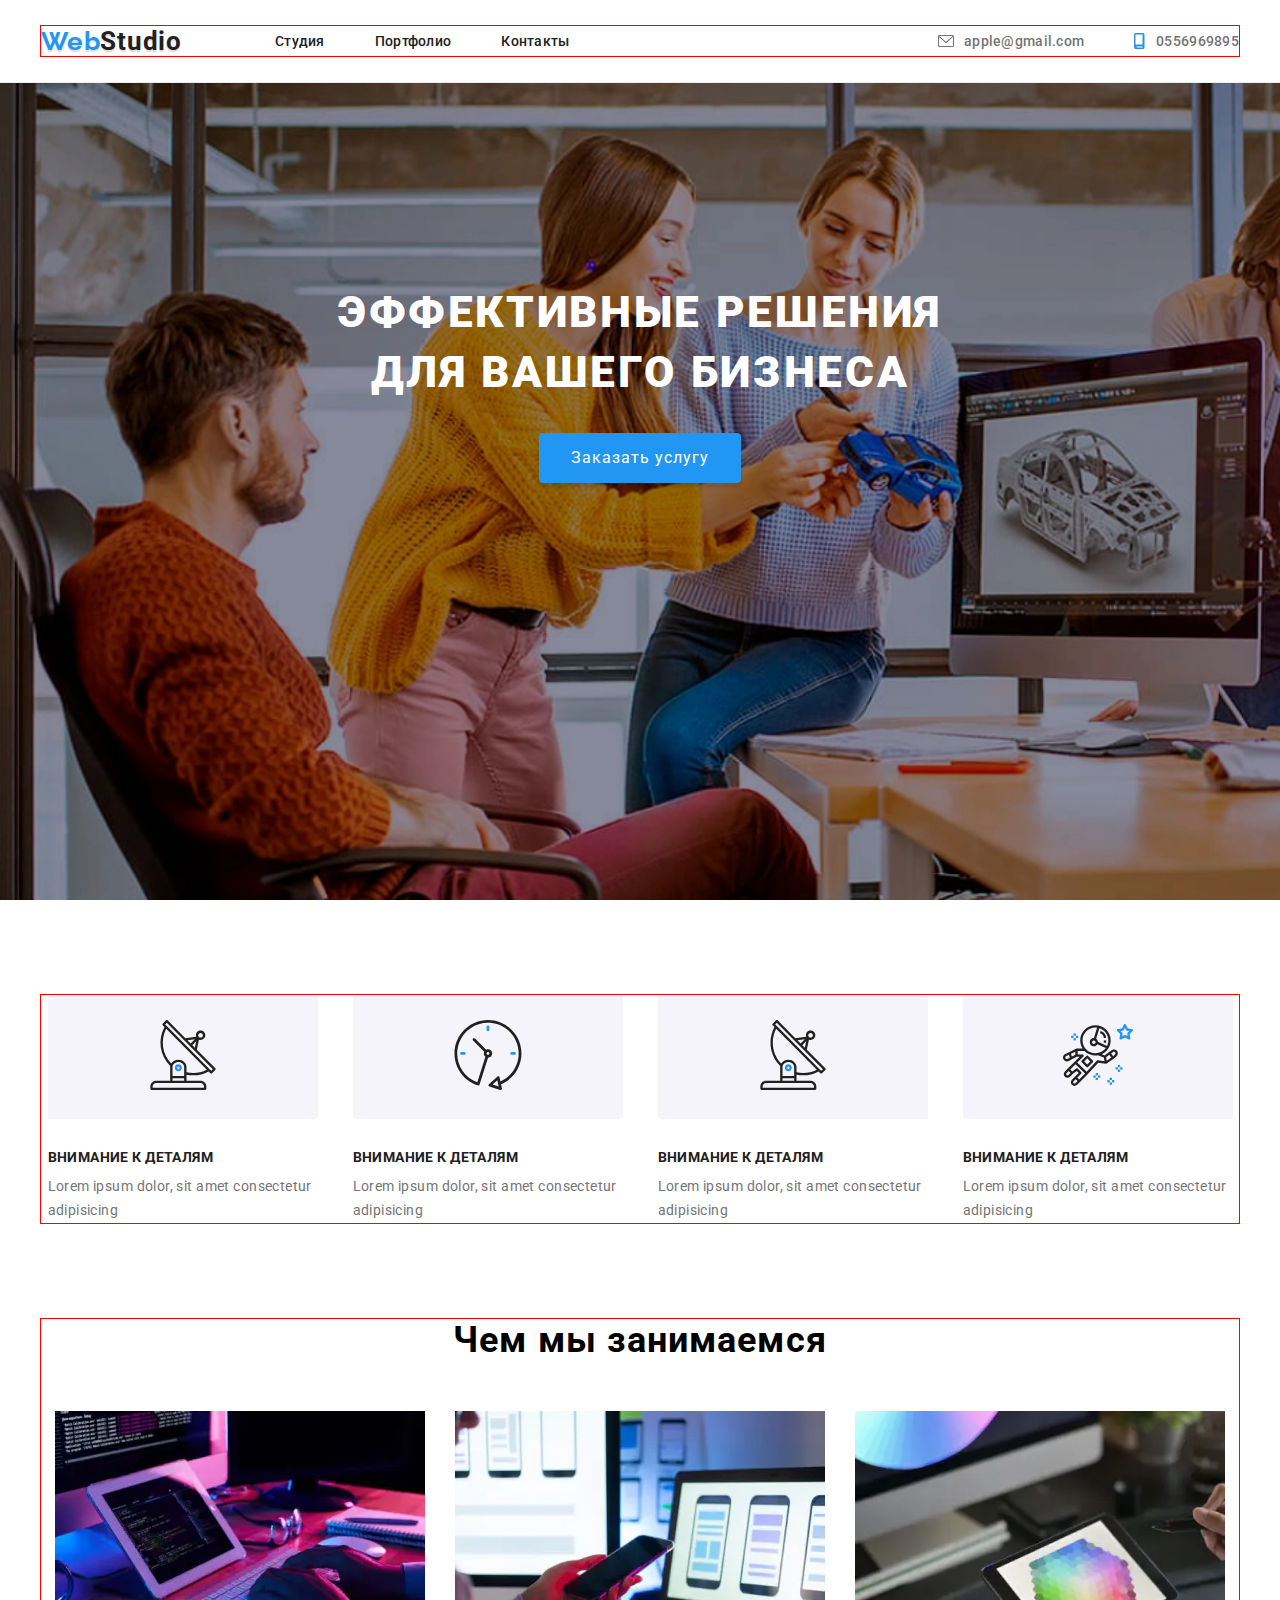
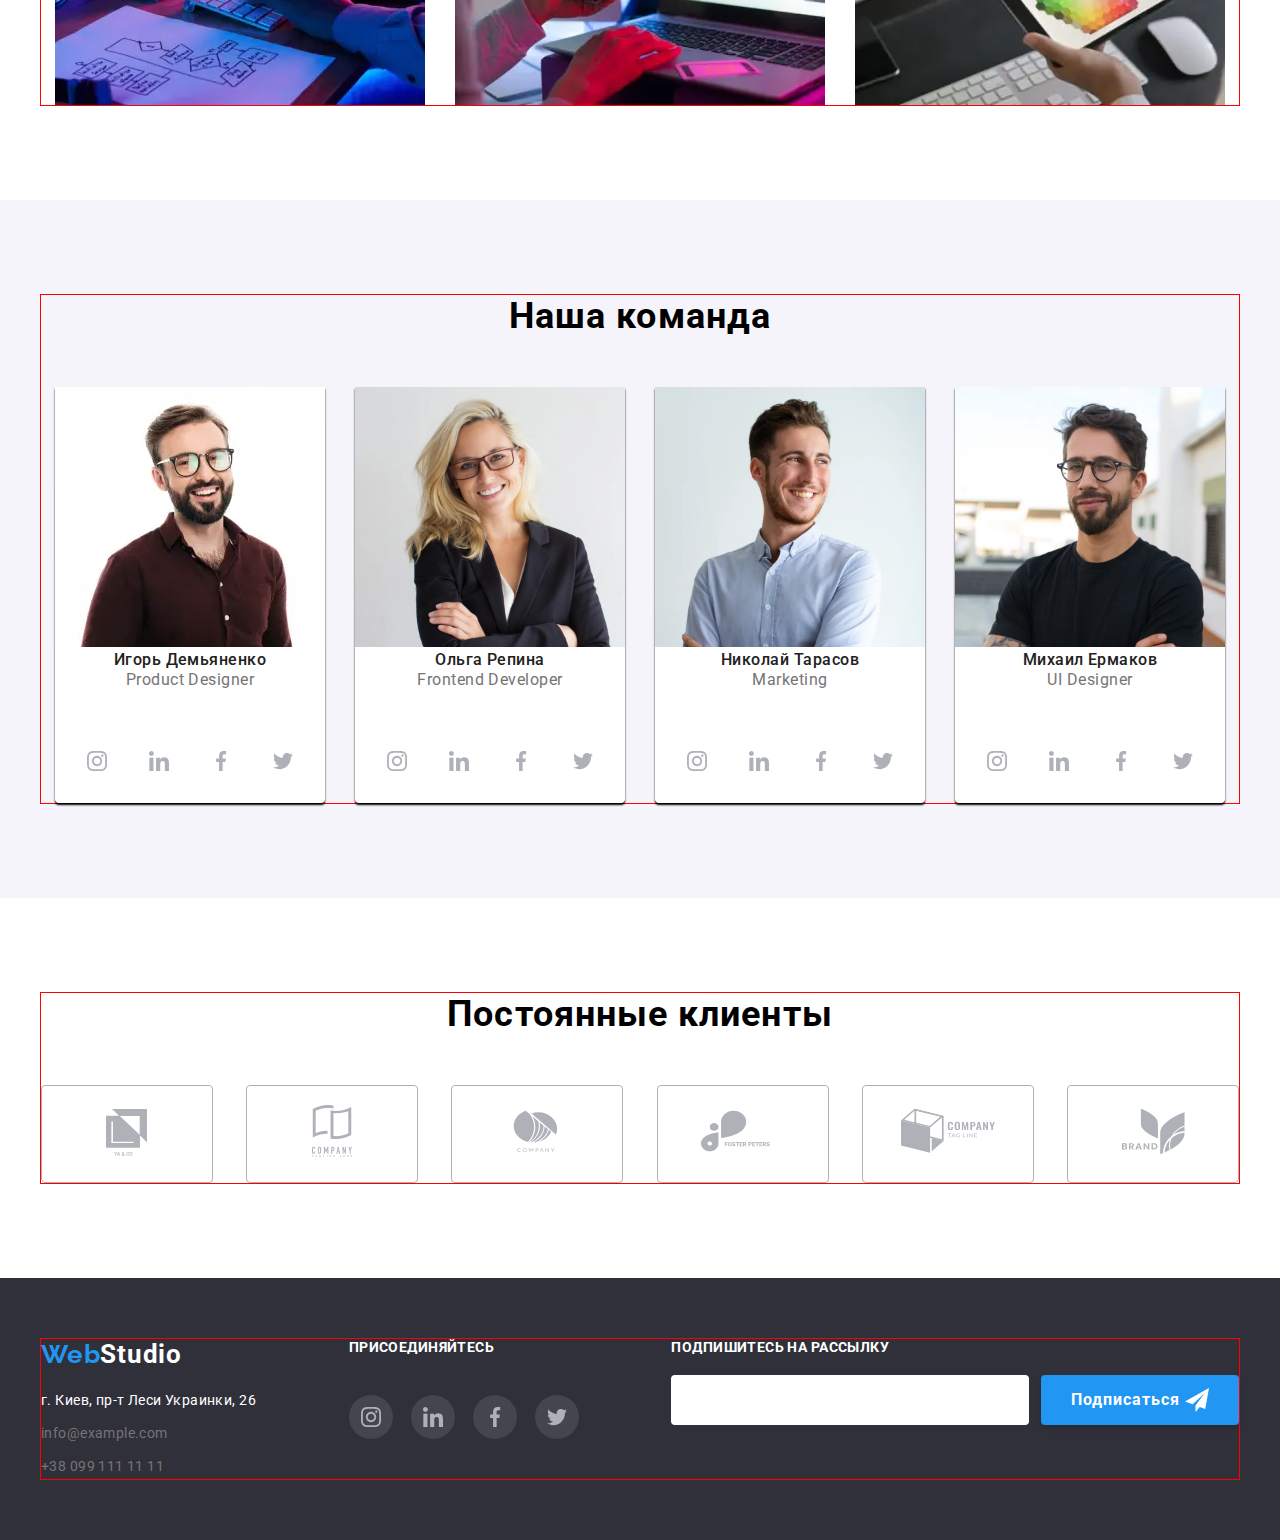
==== index.html @ 7b8ff834 "first commit" ====
<!DOCTYPE html>
<html lang="en">
  <head>
    <meta charset="UTF-8" />
    <meta name="viewport" content="width=device-width, initial-scale=1.0" />
    <title>WebStudio</title>
    <link
      rel="apple-touch-icon"
      sizes="180x180"
      href="favicon/apple-touch-icon.png"
    />
    <link
      rel="icon"
      type="image/png"
      sizes="32x32"
      href="favicon/favicon-32x32.png"
    />
    <link
      rel="icon"
      type="image/png"
      sizes="16x16"
      href="favicon/favicon-16x16.png"
    />
    <link rel="manifest" href="favicon/site.webmanifest" />
    <link rel="preconnect" href="https://fonts.googleapis.com" />
    <link rel="preconnect" href="https://fonts.gstatic.com" crossorigin />
    <link
      href="https://fonts.googleapis.com/css2?family=Raleway:ital,wght@0,100..900;1,100..900&family=Roboto:ital,wght@0,100;0,300;0,400;0,500;0,700;0,900;1,100;1,300;1,400;1,500;1,700;1,900&display=swap"
      rel="stylesheet"
    />
    <link rel="stylesheet" href="css/reset.css" />
    <link rel="stylesheet" href="css/styles.css" />
  </head>
  <body>
    <header id="logo" class="header">
      <div class="container header__wrapper">
        <div class="header__left">
          <a class="header__logo logo" href="#"
            ><span class="header__logo-blue">Web</span>Studio</a
          >
          <nav class="hidd header__menu">
            <a href="#">Студия</a>
            <a href="pages/portfolio.html">Портфолио</a>
            <a href="#">Контакты</a>
          </nav>
        </div>
        <div class="hidd header__right">
          <a href="mailto:apple@gmail.com"
            ><svg>
              <use xlink:href="img/message.svg#message"></use>
            </svg>
            apple@gmail.com</a
          >

          <a href="tel:+996556969896"
            ><svg id="call">
              <use xlink:href="img/call.svg#call"></use>
            </svg>
            0556969895</a
          >
        </div>
        <button class="header__btn">
          <svg class="header__icon">
            <use xlink:href="img/menu.svg#menu"></use>
          </svg>
        </button>
      </div>
    </header>

    <main>
      <section class="hero">
        <h1 class="hero__title">Эффективные решения для вашего бизнеса</h1>
        <button onclick="modalToggle()" class="hero__btn">
          Заказать услугу
        </button>
      </section>

      <section class="advantage">
        <div class="container">
          <ul class="advantage__list">
            <li class="advantage__item">
              <div class="advantage__wrapper">
                <img src="img/antenna.svg" alt="icon" />
              </div>

              <h2>Внимание к деталям</h2>
              <p>Lorem ipsum dolor, sit amet consectetur adipisicing</p>
            </li>
            <li class="advantage__item">
              <div class="advantage__wrapper">
                <img src="img/clock.svg" alt="icon-clock" />
              </div>
              <h2>Внимание к деталям</h2>
              <p>Lorem ipsum dolor, sit amet consectetur adipisicing</p>
            </li>
            <li class="advantage__item">
              <div class="advantage__wrapper">
                <img src="img/antenna.svg" alt="icon-antenna" />
              </div>
              <h2>Внимание к деталям</h2>
              <p>Lorem ipsum dolor, sit amet consectetur adipisicing</p>
            </li>
            <li class="advantage__item">
              <div class="advantage__wrapper">
                <img src="img/astronaut.svg" alt="icon-astronaut" />
              </div>
              <h2>Внимание к деталям</h2>
              <p>Lorem ipsum dolor, sit amet consectetur adipisicing</p>
            </li>
          </ul>
        </div>
      </section>

      <section class="work">
        <div class="container">
          <h2 class="work__title title">Чем мы занимаемся</h2>

          <div class="work__wrapper">
            <img src="img/work_1.webp" alt="work" />
            <img src="img/work_2.webp" alt="work" />
            <img src="img/work_3.webp" alt="work" />
          </div>
        </div>
      </section>

      <section class="team">
        <div class="container">
          <h2 class="title">Наша команда</h2>

          <ul class="team__list">
            <li class="team__item">
              <img
                loading="lazy"
                width="270"
                src="img/team_1.webp"
                alt="team"
              />
              <h3 class="team__subtitle">Игорь Демьяненко</h3>
              <p class="team__text">Product Designer</p>

              <div class="team__links">
                <a class="team__link" href="#">
                  <svg class="team__icon">
                    <use xlink:href="img/instagram.svg#instagram"></use>
                  </svg>
                </a>
                <a class="team__link" href="#">
                  <svg class="team__icon">
                    <use xlink:href="img/linkedin.svg#linkedin"></use>
                  </svg>
                </a>
                <a class="team__link" href="#">
                  <svg class="team__icon">
                    <use xlink:href="img/facebook.svg#facebook"></use>
                  </svg>
                </a>
                <a class="team__link" href="#">
                  <svg class="team__icon">
                    <use xlink:href="img/twitter.svg#twitter"></use>
                  </svg>
                </a>
              </div>
            </li>
            <li class="team__item">
              <img
                loading="lazy"
                width="270"
                src="img/team_2.webp"
                alt="team"
              />
              <h3 class="team__subtitle">Ольга Репина</h3>
              <p class="team__text">Frontend Developer</p>
              <div class="team__links">
                <a class="team__link" href="#">
                  <svg class="team__icon">
                    <use xlink:href="img/instagram.svg#instagram"></use>
                  </svg>
                </a>
                <a class="team__link" href="#">
                  <svg class="team__icon">
                    <use xlink:href="img/linkedin.svg#linkedin"></use>
                  </svg>
                </a>
                <a class="team__link" href="#">
                  <svg class="team__icon">
                    <use xlink:href="img/facebook.svg#facebook"></use>
                  </svg>
                </a>
                <a class="team__link" href="#">
                  <svg class="team__icon">
                    <use xlink:href="img/twitter.svg#twitter"></use>
                  </svg>
                </a>
              </div>
            </li>
            <li class="team__item">
              <img
                loading="lazy"
                width="270"
                src="img/team_3.webp"
                alt="team"
              />
              <h3 class="team__subtitle">Николай Тарасов</h3>
              <p class="team__text">Marketing</p>
              <div class="team__links">
                <a class="team__link" href="#">
                  <svg class="team__icon">
                    <use xlink:href="img/instagram.svg#instagram"></use>
                  </svg>
                </a>
                <a class="team__link" href="#">
                  <svg class="team__icon">
                    <use xlink:href="img/linkedin.svg#linkedin"></use>
                  </svg>
                </a>
                <a class="team__link" href="#">
                  <svg class="team__icon">
                    <use xlink:href="img/facebook.svg#facebook"></use>
                  </svg>
                </a>
                <a class="team__link" href="#">
                  <svg class="team__icon">
                    <use xlink:href="img/twitter.svg#twitter"></use>
                  </svg>
                </a>
              </div>
            </li>
            <li class="team__item">
              <img
                loading="lazy"
                width="270"
                src="img/team_4.webp"
                alt="team"
              />
              <h3 class="team__subtitle">Михаил Ермаков</h3>
              <p class="team__text">UI Designer</p>
              <div class="team__links">
                <a class="team__link" href="#">
                  <svg class="team__icon">
                    <use xlink:href="img/instagram.svg#instagram"></use>
                  </svg>
                </a>
                <a class="team__link" href="#">
                  <svg class="team__icon">
                    <use xlink:href="img/linkedin.svg#linkedin"></use>
                  </svg>
                </a>
                <a class="team__link" href="#">
                  <svg class="team__icon">
                    <use xlink:href="img/facebook.svg#facebook"></use>
                  </svg>
                </a>
                <a class="team__link" href="#">
                  <svg class="team__icon">
                    <use xlink:href="img/twitter.svg#twitter"></use>
                  </svg>
                </a>
              </div>
            </li>
          </ul>
        </div>
      </section>

      <section class="clients">
        <div class="container">
          <h2 class="title">Постоянные клиенты</h2>
          <div class="clients__wrapper">
            <a href="#" class="clients__link">
              <svg class="clients__icon">
                <use xlink:href="img/clients_1.svg#clients1"></use>
              </svg>
            </a>
            <a href="#" class="clients__link">
              <svg class="clients__icon">
                <use xlink:href="img/clients_2.svg#clients2"></use>
              </svg>
            </a>
            <a href="#" class="clients__link">
              <svg class="clients__icon">
                <use xlink:href="img/clients_3.svg#clients3"></use>
              </svg>
            </a>
            <a href="#" class="clients__link">
              <svg class="clients__icon">
                <use xlink:href="img/clients_4.svg#clients4"></use>
              </svg>
            </a>
            <a href="#" class="clients__link">
              <svg class="clients__icon">
                <use xlink:href="img/clients_5.svg#clients5"></use>
              </svg>
            </a>
            <a href="#" class="clients__link">
              <svg class="clients__icon">
                <use xlink:href="img/clients_6.svg#clients6"></use>
              </svg>
            </a>
          </div>
        </div>
      </section>
    </main>
    <footer class="foot">
      <div class="container foot__wrapper">
        <div class="foot__inner">
          <a class="foot__logo logo" href="#logo">Web<span>Studio</span></a>

          <div class="foot__info">
            <address>г. Киев, пр-т Леси Украинки, 26</address>

            <a href="mailto:info@example.com">info@example.com</a>
            <a href="tel:+380991111111">+38 099 111 11 11</a>
          </div>
        </div>

        <div class="foot__inner">
          <p class="foot__text">присоединяйтесь</p>

          <div class="team__links">
            <a class="team__link foot__link" href="#">
              <svg class="team__icon">
                <use xlink:href="img/instagram.svg#instagram"></use>
              </svg>
            </a>
            <a class="team__link foot__link" href="#">
              <svg class="team__icon">
                <use xlink:href="img/linkedin.svg#linkedin"></use>
              </svg>
            </a>
            <a class="team__link foot__link" href="#">
              <svg class="team__icon">
                <use xlink:href="img/facebook.svg#facebook"></use>
              </svg>
            </a>
            <a class="team__link foot__link" href="#">
              <svg class="team__icon">
                <use xlink:href="img/twitter.svg#twitter"></use>
              </svg>
            </a>
          </div>
        </div>

        <div class="foot__inner">
          <p class="foot__text">Подпишитесь на рассылку</p>

          <form class="foot__form">
            <input placeholder="E-mail" type="email" required minlength="2" />
            <button>
              Подписаться <img src="img/send.svg" alt="send-cion" />
            </button>
          </form>
        </div>
      </div>
    </footer>
    <div class="hidden" id="overlay">
      <div id="modal" class="modal">
        <button onclick="modalToggle()" class="modal__btn">X</button>
        <h2 class="modal__title">Оставьте свои данные, мы вам перезвоним</h2>

        <form class="modal__form">
          <label class="modal__label">
            Имя

            <svg class="modal__icon">
              <use xlink:href="img/email.svg#email"></use>
            </svg>
            <input class="modal__input" type="text" required />
          </label>
          <label class="modal__label">
            Телефон
            <svg class="modal__icon">
              <use xlink:href="img/phone.svg#phone"></use>
            </svg>
            <input class="modal__input" type="number" required />
          </label>
          <label class="modal__label">
            Почта
            <svg class="modal__icon">
              <use xlink:href="img/person.svg#person"></use>
            </svg>
            <input class="modal__input" type="email" required />
          </label>
          <label class="modal__label">
            Комментарий
            <textarea placeholder="Введите текст"></textarea>
          </label>
          <label class="modal__box">
            <input type="checkbox" />
            Соглашаюсь с рассылкой и принимаю
            <a class="modal__condition" href="#">Условия договора</a>
          </label>
          <button class="modal__send-btn">Отправить</button>
        </form>
      </div>
    </div>

    <script src="js/script.js"></script>
  </body>
</html>
---- css/styles.css ----
.header__logo {
  transition: all 0.6s;
  font-weight: 700;
  font-size: 26px;
  letter-spacing: 0.03em;
  text-shadow: 0 2px 0 rgba(0, 0, 0, 0.15);
  color: var(--title-color);
}

.header__logo-blue {
  font-family: "Raleway", sans-serif;
  color: var(--main-color);
}

.header__wrapper {
  display: flex;
  justify-content: space-between;
  align-items: center;
}

.foot__form input {
  padding-left: 16px;
  outline: none;
  border-radius: 4px;
  width: 358px;
  height: 50px;

  border: rgba(255, 255, 255, 0.03);
}

.foot__form input::placeholder {
  color: #fff;
}

.foot__form button {
  display: flex;
  align-items: center;
  gap: 5px;
  font-weight: 700;
  font-size: 16px;
  line-height: 187%;
  letter-spacing: 0.06em;
  text-align: center;
  border-radius: 4px;
  padding: 10px 30px;
  cursor: pointer;
  box-shadow: 0 4px 4px 0 rgba(0, 0, 0, 0.15);
  color: #fff;
  background-color: var(--main-color);
}
.foot__form {
  display: flex;
  gap: 12px;
}

.header__left {
  display: flex;
  align-items: center;
  gap: 93px;
}

.header__menu,
.header__right {
  display: flex;
  gap: 50px;
}

.active {
  position: relative;
  color: var(--main-color) !important;
}

.active::after {
  content: "";
  position: absolute;
  bottom: -100%;
  left: 0;
  width: 100%;
  height: 4px;
  border-radius: 2px;
  background-color: var(--main-color);
}

.header__right a {
  display: flex;
  align-items: center;
  gap: 10px;
  transition: all 0, 3s;
  font-weight: 500;
  font-size: 14px;
  letter-spacing: 0.02em;
  color: var(--text-color);
  &:hover {
    color: var(--main-color);
  }
  svg {
    display: flex;
    width: 16px;
    height: 12px;
    fill: var(--text-color);
    &hover {
      color: var(--text-color);
    }
  }
  #call {
    width: 12px;
    height: 16px;
    stroke: var(--main-color);
    border-radius: 2px;
    &:hover {
      stroke: var(--main-color);
    }
  }
}

.header {
  padding-top: 25px;
  padding-bottom: 25px;
  border-bottom: 1px solid #ececec;
}

.header__menu a {
  transition: all 0, 6s;
  font-family: var(--font-family);
  font-weight: 500;
  font-size: 14px;
  letter-spacing: 0.02em;
  color: var(--title-color);
  &:hover {
    color: var(--main-color);
  }
}

.hero {
  height: calc(100vh - 82.8px);
  padding-top: 200px;
  padding-bottom: 200px;
  background-image: url(../img/hero_bg.webp);
  background-repeat: no-repeat;
  background-size: cover;
}

.hero__title {
  width: 700px;
  margin: 0 auto;
  margin-bottom: 30px;
  font-weight: 900;
  font-size: 44px;
  line-height: 136%;
  letter-spacing: 0.06em;
  text-transform: uppercase;
  text-align: center;
  color: #fff;
}

.hero__btn {
  display: block;
  padding: 10px 32px;
  cursor: pointer;
  margin: 0 auto;
  border-radius: 4px;
  font-size: 16px;
  line-height: 187%;
  letter-spacing: 0.06em;
  text-align: center;
  color: #fff;
  box-shadow: 0 4px 4px 0 rgba(0, 0, 0, 0.15);
  background: var(--main-color);
  &:hover {
    transform: scale(1.05);
    box-shadow: 0 1px 1px 1px var(--main-color);
  }
}
.advantage__wrapper {
  margin-bottom: 30px;
  padding: 25px 0px;
  text-align: center;
  border-radius: 4px;
  background-color: #f5f4fa;
}

.advantage__list {
  display: flex;
  flex-wrap: wrap;
  justify-content: center;
  gap: 35px;
}

.advantage__item {
  max-width: 270px;
}

.advantage__item h2 {
  margin-bottom: 10px;
  font-weight: 700;
  font-size: 14px;
  letter-spacing: 0.03em;
  text-transform: uppercase;
  color: var(--title-color);
}
.advantage__item p {
  hyphens: auto;
  font-weight: 400;
  font-size: 14px;
  line-height: 171%;
  letter-spacing: 0.03em;
  color: var(--text-color);
}
.title {
  margin-bottom: 50px;
  font-size: 36px;
  font-weight: 700;
  line-height: 42.19px;
  letter-spacing: 0.03em;
  text-align: center;
}

.work__wrapper {
  display: flex;
  gap: 30px;
  justify-content: center;
}

.work__wrapper,
.team__list {
  display: flex;
  flex-wrap: wrap;
  justify-content: center;
  gap: 30px;
}

.team {
  padding: 94px 0;
  background: #f5f4fa;
}

.team__item {
  border-radius: 0 0 4px 4px;
  box-shadow: 0 2px 2px 0 rgb(0, 0, 0, 4);
  background-color: #fff;
}

.team__text {
  margin-bottom: 30px;
  font-weight: 400;
  font-size: 16px;
  letter-spacing: 0.03em;
  text-align: center;
  color: var(--text-color);
}

.team__subtitle {
  margin-bottom: 30px 20px;
  font-size: 16px;
  font-weight: 500;
  line-height: 18.75px;
  letter-spacing: 0.03em;
  text-align: center;
  color: var(--title-color);
}

.foot {
  padding: 60px 0;
  background: #2f303a;
}

.foot__logo {
  font-family: "Raleway";
  font-weight: 700;
  font-size: 26px;
  letter-spacing: 0.03em;
  color: var(--main-color);
  span {
    color: #fff;
  }
  &:hover {
    transform: scale(1.1);
  }
}

.foot__info {
  display: flex;
  flex-direction: column;
  gap: 9px;
  margin-top: 20px;
  font-weight: 400;
  font-size: 14px;
  line-height: 171%;
  letter-spacing: 0.03em;
  address {
    font-style: normal;
    color: #fff;
  }
  a {
    color: var(--text-color);
  }
}

.logo:hover {
  transform: scale(1.1);
}

.portfolio__list {
  display: flex;
  flex-wrap: wrap;
  justify-content: space-between;
}

.container3 {
  width: 1200px;
  margin: 0 auto;
}

.project-title {
  font-size: 18px;
  font-weight: 700;
  line-height: 36px;
  letter-spacing: 0.06em;
  text-align: left;
  color: var(--title-color);
}

.project {
  font-size: 16px;
  font-weight: 400;
  line-height: 36px;
  letter-spacing: 0.03em;
  text-align: left;
  color: var(--text-color);
}

.portfolio__item {
  position: relative;
  border: 1px solid #eee;
  padding-bottom: 20px;
  margin-bottom: 20px;
  h3 {
    margin-top: 20px;
    margin-bottom: 4px;
    margin-left: 30px;
    font-weight: 700;
    font-size: 18px;
    line-height: 200%;
    letter-spacing: 0.06em;
    color: #212121;
  }
}

.portfolio__text {
  margin-left: 30px;
  font-weight: 400;
  font-size: 16px;
  line-height: 187%;
  letter-spacing: 0.03em;
  color: var(--text-color);
}

.portfolio__sort {
  display: flex;
  justify-content: center;
  gap: 8px;
  margin-top: 94px;
  margin-bottom: 50px;
  button {
    cursor: pointer;
    padding: 6px 22px;
    border-radius: 4px;
    font-weight: 500;
    font-size: 16px;
    line-height: 162%;
    letter-spacing: 0.03em;
    text-align: center;
    color: var(--title-color);
    background: #f5f4fa;
    &:hover {
      background-color: var(--main-color);
      color: #fff;
    }
  }
}
.portfolio__bg {
  position: absolute;
  top: 0;
  left: 0;
  transform: translateY(100%);
  transition-duration: 0.5s;
  visibility: hidden;
  padding: 64px 24px;
  max-width: 370px;
  background-color: rgba(33, 150, 243, 0.9);
}

.portfolio__descr {
  font-weight: 400;
  font-size: 18px;
  line-height: 156%;
  letter-spacing: 0.03em;
  color: #fff;
}

.portfolio__item:hover .portfolio__bg {
  transform: translateY(0);
  visibility: visible;
}

.team__links {
  display: flex;
  justify-content: center;
  gap: 18px;
  padding: 20px 0;
}

.team__links a {
  border-radius: 50%;
  padding: 5px;
}

.team__links a:hover {
  background-color: var(--main-color);
}

.team__icon {
  width: 20px;
  height: 20px;
}

.team__link {
  display: flex;
  align-items: center;
  justify-content: center;
  width: 44px;
  height: 44px;
  background-color: transparent;
  border-radius: 50%;
  fill: #afb1b8 !important;
}

.team__link:hover {
  background-color: var(--main-color) !important;
}

.team__link:hover .team__icon {
  fill: #fff !important;
}

.clients__wrapper {
  display: flex;
  flex-wrap: wrap;
  gap: 20px;
  justify-content: space-between;
}

.clients__link {
  display: block;
  border: 1px solid #afb1b8;
  padding: 16px 32px;
  border-radius: 4px;
  fill: #afb1b8 !important;
}

.clients__icon {
  width: 106px;
  height: 60px;
}

.clients__link:hover {
  border: 1px solid var(--main-color);
}

.clients__link:hover .clients__icon {
  fill: var(--main-color) !important;
}

.foot__link {
  background-color: rgba(255, 255, 255, 0.1);
}

.foot__text {
  margin-bottom: 20px;
  font-weight: 700;
  font-size: 14px;
  letter-spacing: 0.03em;
  text-transform: uppercase;
  color: #fff;
}

.foot__wrapper {
  display: flex;
  justify-content: space-between;
  flex-wrap: wrap;
}

#overlay {
  position: fixed;
  top: 0;
  left: 0;
  width: 100%;
  height: 100%;
  background-color: rgba(0, 0, 0, 0.2);
}

.modal {
  padding: 25px 34px;
  position: absolute;
  top: 50%;
  left: 50%;
  transform: translate(-50%, -50%);
  width: 530px;
  height: 580px;
  background-color: #fff;
}

.modal__btn {
  padding: 10px 10px;
  position: absolute;
  top: 10px;
  right: 10px;

  display: flex;
  align-items: center;
  justify-content: center;
  width: 29px;
  height: 30px;
  border-radius: 100%;
  cursor: pointer;
  border: 1px solid rgba(0, 0, 0, 0.1);
  background-color: transparent;
}
.modal__close-icon {
  fill: #000;
  width: 11px;
  height: 11px;
}

.modal__btn::hover modal__close-icon {
  fill: var(--main-color);
}

.modal__title {
  margin-bottom: 12px;
  font-weight: 700;
  font-size: 20px;
  letter-spacing: 0.03em;
  text-align: center;
  color: var(--title-color);
}

.modal__label {
  position: relative;
  display: block;
  margin-bottom: 10px;

  font-weight: 400;
  font-size: 12px;
  letter-spacing: 0.01em;
  color: var(--text-color);
}

.modal__icon {
  position: absolute;
  top: 25px;
  left: 16px;
  width: 18px;
  height: 18px;
}

.modal__input {
  margin-top: 4px;
  padding-left: 40px;
  width: 100%;
  outline: none;
  border: 1px solid rgba(33, 33, 33, 0.2);
  border-radius: 4px;

  height: 40px;
}

.modal__label textarea {
  margin-top: 4px;
  padding: 12px 16px;
  border: 1px solid rgba(33, 33, 33, 0.2);
  border-radius: 4px;
  width: 100%;
  height: 120px;
}

.modal__form {
  margin-bottom: 20px;
}

.modal__box {
  display: flex;
  align-items: center;
  gap: 10px;
  justify-content: center;
  font-weight: 400;
  font-size: 14px;
  line-height: 171%;
  letter-spacing: 0.03em;
  color: var(--text-color);
}

.modal__condition {
  border-bottom: 1px solid var(--main-color);
  color: var(--main-color);
}

.modal__send-btn {
  display: block;
  margin: 0 auto;
  margin-top: 42px;
  cursor: pointer;
  font-weight: 700;
  font-size: 16px;
  line-height: 187%;
  letter-spacing: 0.06em;
  text-align: center;
  padding: 10px 55px;
  border-radius: 4px;
  box-shadow: 0 4px 4px 0 rgba(0, 0, 0, 0.15);
  color: #fff;
  background-color: var(--main-color);
}

.hidden {
  display: none;
}

.header__icon {
  width: 48px;
  height: 48px;
}

.header__btn {
  display: none;
}

@media screen and (max-width: 480px) {
  .header__btn {
    display: block;
    cursor: pointer;
    background-color: transparent;
  }
  .hidd {
    display: none;
  }
  .hero {
    height: 100%;
    padding-top: 118px;
    padding-bottom: 118px;
    background-image: url(../img/header_bg_sm.png);
    background-repeat: no-repeat;
    background-size: cover;
  }

  .hero__title {
    width: 400px;
    margin: 0 auto;
    margin-bottom: 30px;
    font-weight: 900;
    font-size: 26px;
    line-height: 162%;
    letter-spacing: 0.06em;
    text-transform: uppercase;
    text-align: center;
    color: #fff;
  }
  .modal {
    padding: 15px 25px;
    width: 530px;
    height: 580px;
  }
  .advantage__item {
    max-width: 100%;
  }

  .work {
    display: none;
  }

  .team__item {
    width: 100%;
  }

  .team__item img {
    width: 100% !important;
  }

  .team {
    padding-top: 60px;
    padding-bottom: 60px;
  }

  .foot__form,
  .foot__wrapper {
    flex-wrap: wrap;
    justify-content: center;
  }

  .foot__text {
    text-align: center;
  }

  .foot__iner:first-child {
    margin-bottom: 40px;
  }

  .foot__inner a,
  .foot__inner address {
    text-align: center;
  }

  .foot__logo {
    display: block;
    text-align: center;
  }
}
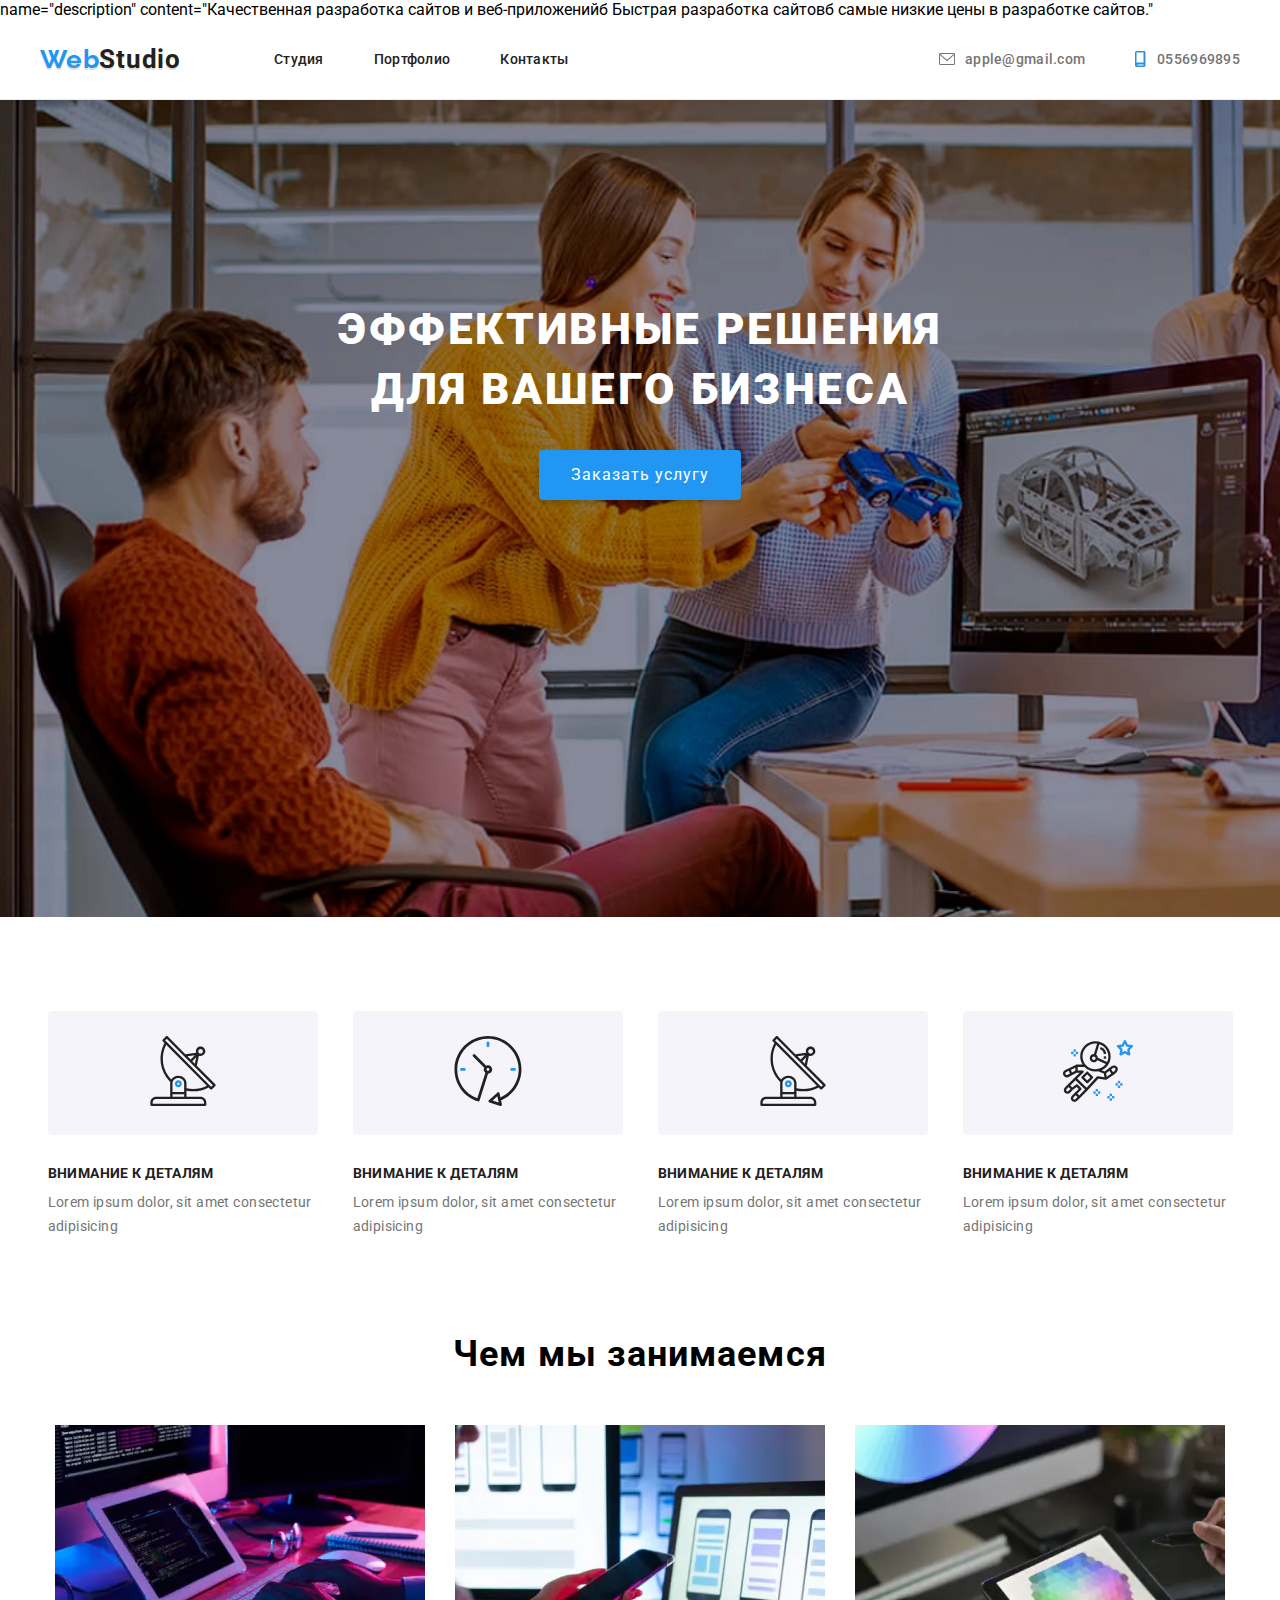
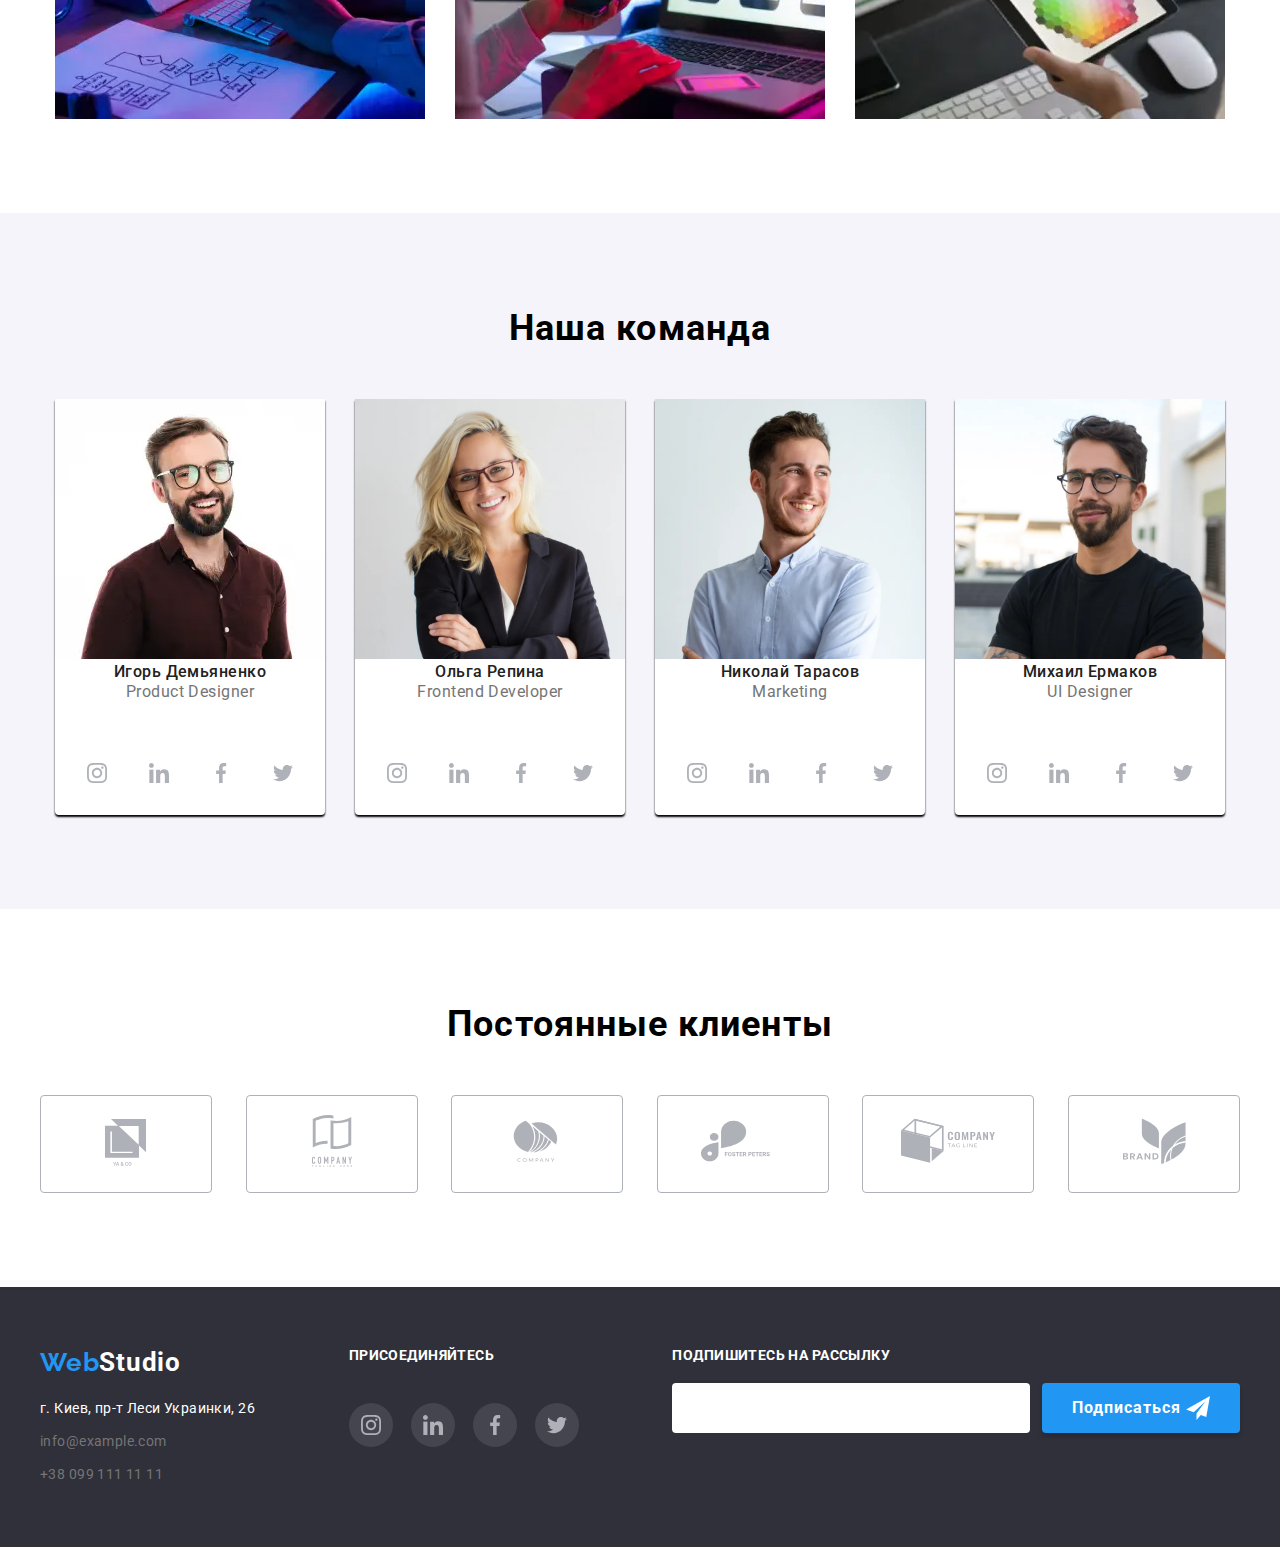
==== commit 32227f8c: "added robots.txt sitemap.xml" ====
--- a/index.html
+++ b/index.html
@@ -3,6 +3,8 @@
   <head>
     <meta charset="UTF-8" />
     <meta name="viewport" content="width=device-width, initial-scale=1.0" />
+    name="description" content="Качественная разработка сайтов и веб-приложенийб
+    Быстрая разработка сайтовб самые низкие цены в разработке сайтов."
     <title>WebStudio</title>
     <link
       rel="apple-touch-icon"
